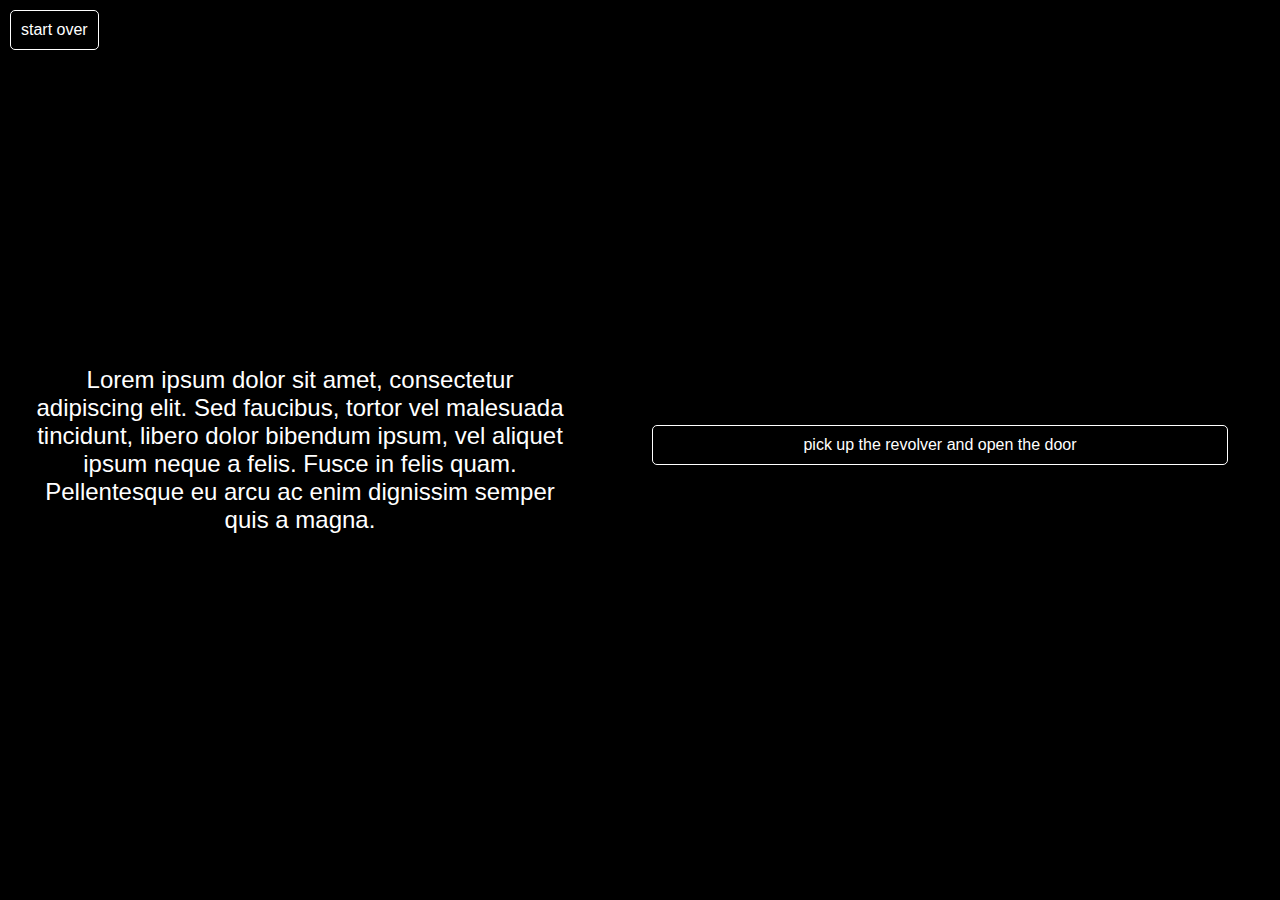
==== NoxLabyrinthos.html @ a02fc5fa "added game to window eventListener" ====
<!DOCTYPE html>
<html lang="en">
    <head>
        <title>Nox Labyrinthos</title>
        <base href=".">
        <script type="module" src="Game.js">
            game = new Game();
        </script>
        <link href="styles/mainStyle.css" type="text/css" rel="stylesheet">
        <link href="https://fonts.cdnfonts.com/css/public-pixel" rel="stylesheet">
    <head>
    <body>
        <div class="container">
            <div class ="reset-button">
                <button onclick="window.location.reload()">start over</button>
            </div>
            <div class="text">
                <p>Lorem ipsum dolor sit amet, consectetur adipiscing elit. Sed faucibus, tortor vel malesuada tincidunt, libero dolor bibendum ipsum, vel aliquet ipsum neque a felis. Fusce in felis quam. Pellentesque eu arcu ac enim dignissim semper quis a magna.</p>
            </div>
            <div class="buttons">
                <button>Button 1</button>
            </div>
        </div>
        <script>
            window.addEventListener('load', () => {
                game = new Game();
            });
    
            buttonsDiv = document.querySelector('.buttons');
            description = document.querySelector(".text").textContent;
            buttonNames = ["pick up the revolver and open the door"];

            function createButtons() {
                buttonsDiv.innerHTML = ''; // clear previous buttons
                buttonNames.forEach((name) => {
                    const button = document.createElement('button');
                    button.textContent = name;
                    button.addEventListener('click', () => {
                        // Code to execute when a button is clicked
                        game.takeTurn(name);
                        buttonNames = game.getActionList();
                        description = game.descriptionBuilder();
                        createButtons();
                    });
                    buttonsDiv.appendChild(button);
                });
            }

            createButtons();
        </script>
    </body>
</html>
---- styles/mainStyle.css ----
body {
    font-family: 'Public Pixel', sans-serif;
    display: flex;
    justify-content: center;
    align-items: center;
    height: 100vh;
    margin: 0;
    background-color: #000000;
}

.container {
    display: flex;
    flex-direction: row;
    justify-content: center;
    align-items: center;
    width: 100%;
    height: 100%;
    box-shadow: 0px 0px 5px 1px rgba(0,0,0,0.2);
    overflow: hidden;
}

.text {
    font-size: 24px;
    flex: 1;
    padding: 30px;
    background-color: #000000;
    text-align: center;
    overflow-y: auto;
    color: #ffffff;
}

.buttons {
    display: flex;
    flex-direction: column;
    align-items: center;
    justify-content: center;
    background-color: #000000;
    flex-basis: 50%;
    padding: 20px;
}

.buttons button {
    font-family: 'Public Pixel', sans-serif;
    margin-bottom: 10px;
    width: 90%;
    background-color: #000000;
    border: 1px solid #ffffff;
    color: #ffffff;
    border-radius: 5px;
    padding: 10px;
    font-size: 16px;
    cursor: pointer;
    transition: all 0.2s ease-in-out;
}

.buttons button:hover {
    background-color: #242424;
}

.reset-button {
    position: absolute;
    top: 10px;
    left: 10px;
}

.reset-button button {
    font-family: 'Public Pixel', sans-serif;
    margin-bottom: 10px;
    background-color: #000000;
    border: 1px solid #ffffff;
    color: #ffffff;
    border-radius: 5px;
    padding: 10px;
    font-size: 16px;
    cursor: pointer;
    transition: all 0.2s ease-in-out;
}

.reset-button button:hover {
    background-color: #242424;
}
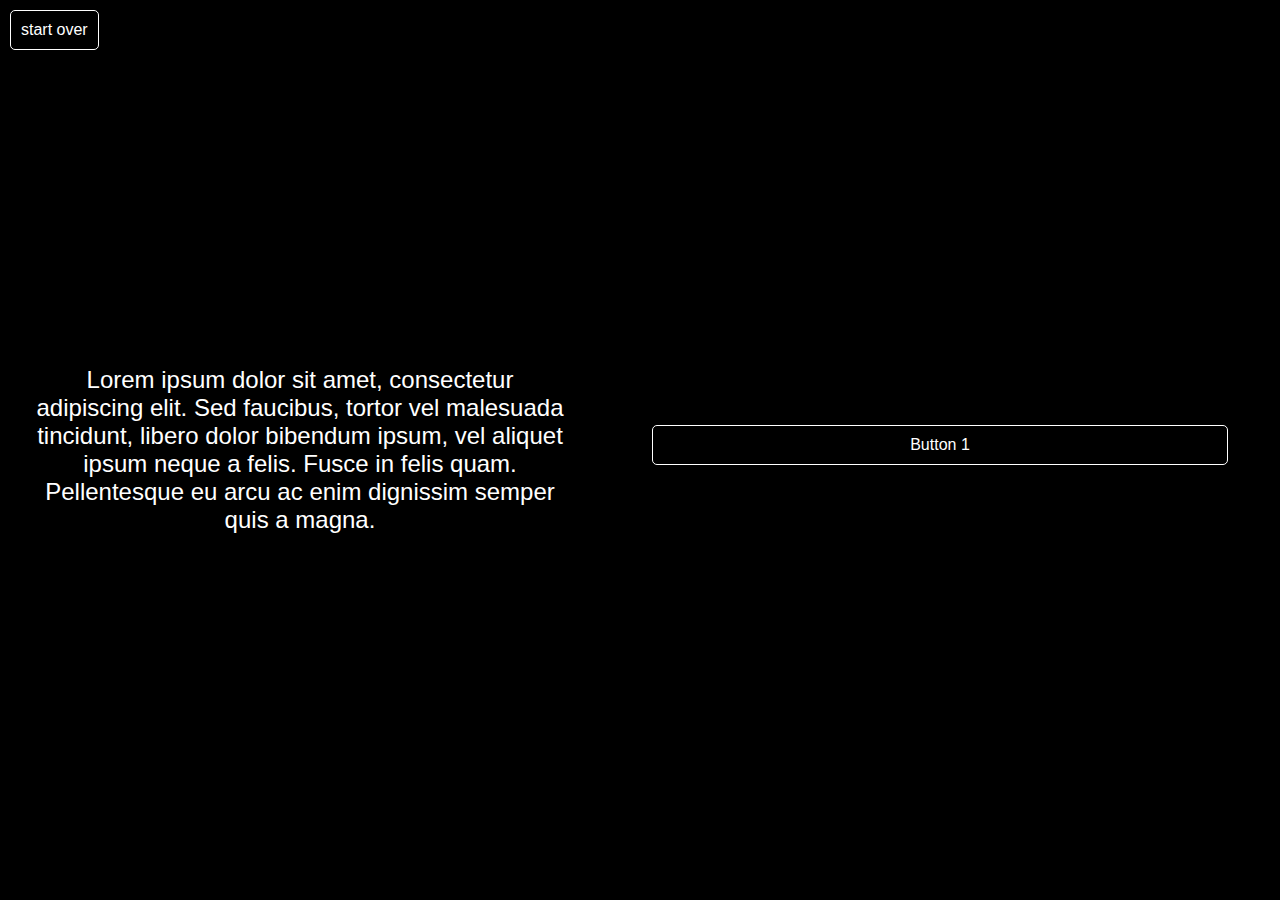
==== commit 1602901d: "moved game import" ====
--- a/NoxLabyrinthos.html
+++ b/NoxLabyrinthos.html
@@ -3,9 +3,13 @@
     <head>
         <title>Nox Labyrinthos</title>
         <base href=".">
-        <script type="module" src="Game.js">
-            game = new Game();
-        </script>
+        <!-- <script type="module" src="Game.js">
+            import { Game } from "./Game.js";
+            let game;
+            window.addEventListener('load', () => {
+                game = new Game();
+            });
+        </script> -->
         <link href="styles/mainStyle.css" type="text/css" rel="stylesheet">
         <link href="https://fonts.cdnfonts.com/css/public-pixel" rel="stylesheet">
     <head>
@@ -21,11 +25,12 @@
                 <button>Button 1</button>
             </div>
         </div>
-        <script>
+        <script type="module" src="Game.js">
+            import { Game } from "./Game.js";
+            let game;
             window.addEventListener('load', () => {
                 game = new Game();
             });
-    
             buttonsDiv = document.querySelector('.buttons');
             description = document.querySelector(".text").textContent;
             buttonNames = ["pick up the revolver and open the door"];
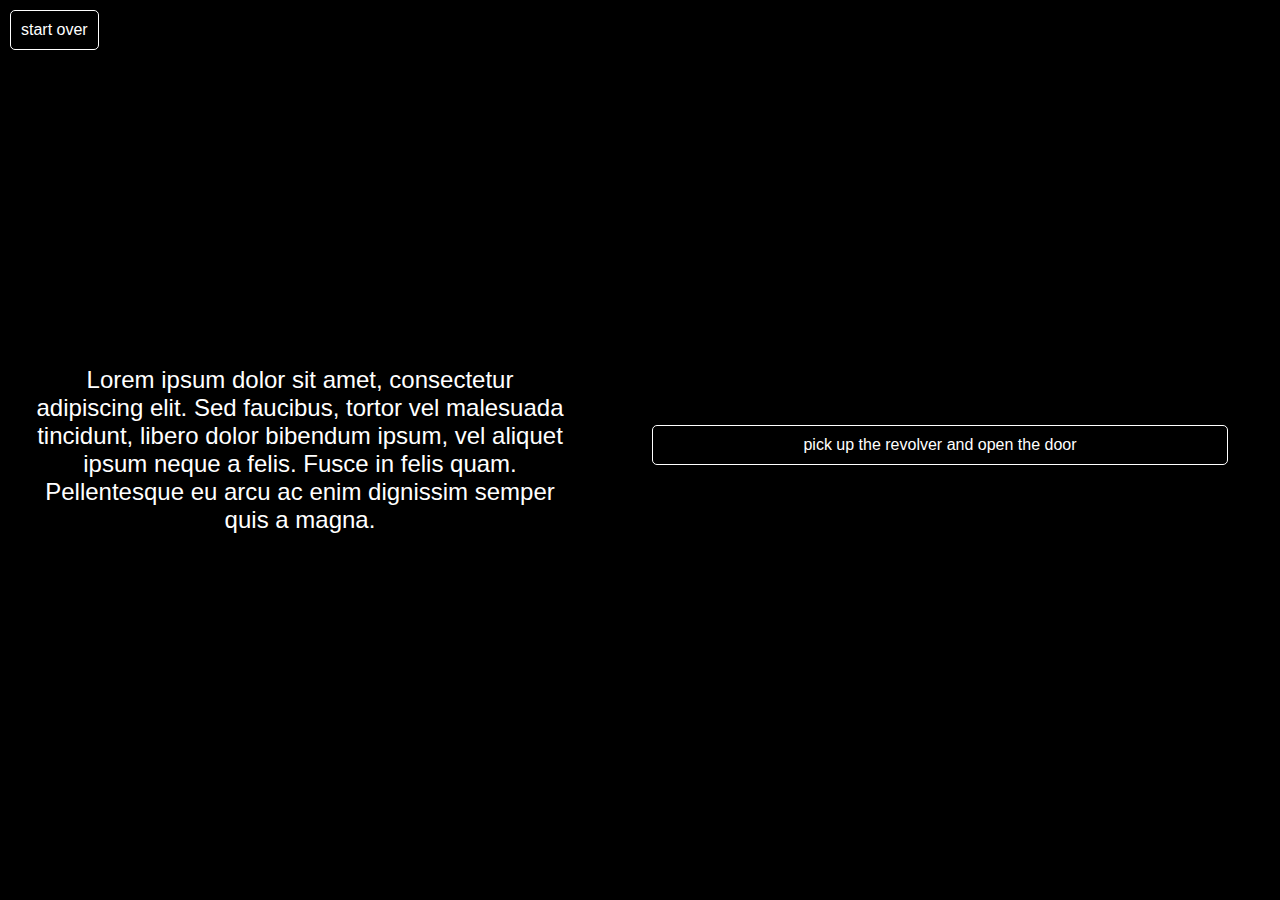
==== commit cbb7c891: "moved import AGAIN" ====
--- a/NoxLabyrinthos.html
+++ b/NoxLabyrinthos.html
@@ -31,6 +31,8 @@
             window.addEventListener('load', () => {
                 game = new Game();
             });
+        </script>
+        <script>
             buttonsDiv = document.querySelector('.buttons');
             description = document.querySelector(".text").textContent;
             buttonNames = ["pick up the revolver and open the door"];
